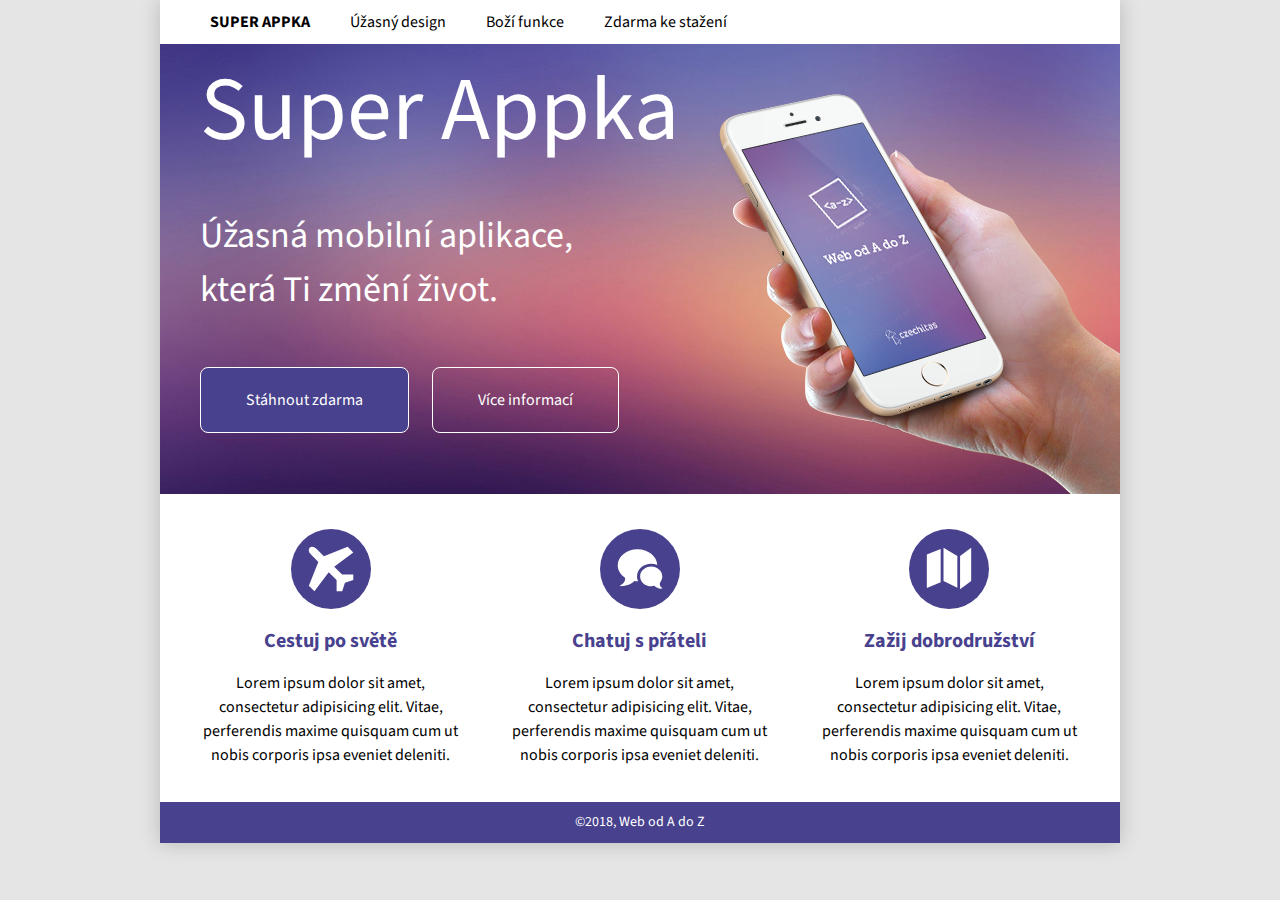
==== index.html @ fa51669b "prejmenovani-souboru" ====
<!DOCTYPE html>
<html>
  <head>
    <meta charset="utf-8" />
    <title>Mobilní aplikace</title>
    <link
      href="https://fonts.googleapis.com/css?family=Source+Sans+Pro:300,400,700"
      rel="stylesheet"
    />
    <link rel="stylesheet" type="text/css" href="style.css" />
  </head>
  <body>
    <div class="obal">
      <!-- menu -->
      <header>
        <ul class="menu">
          <li class="app-name">SUPER APPKA</li>
          <li><a href="#">Úžasný design</a></li>
          <li><a href="#">Boží funkce</a></li>
          <li><a href="#">Zdarma ke stažení</a></li>
        </ul>
      </header>
      <!-- banner  -->

      <main>
        <div class="banner">
          <h1 class="banner__title">Super Appka</h1>

          <p class="banner__slogan">
            Úžasná mobilní aplikace,
            <br />
            která Ti změní život.
          </p>

          <a class="banner__btns btn--download" href="#">Stáhnout zdarma</a>
          <a class="banner__btns btn--info" href="#">Více informací</a>

          <img class="banner__mobil" src="images/telefon.png" alt="Telefon" />
        </div>
        <!-- obsah se 3 sloupci -->
        <div class="content">
          <div class="content__item">
            <img class="content__imgs" src="images/letadlo.svg" alt="Letadlo" />
            <h2>Cestuj po světě</h2>
            <p>
              Lorem ipsum dolor sit amet, consectetur adipisicing elit. Vitae,
              perferendis maxime quisquam cum ut nobis corporis ipsa eveniet
              deleniti.
            </p>
          </div>

          <div class="content__item">
            <img class="content__imgs" src="images/bubliny.svg" alt="Bubliny" />
            <h2>Chatuj s přáteli</h2>
            <p>
              Lorem ipsum dolor sit amet, consectetur adipisicing elit. Vitae,
              perferendis maxime quisquam cum ut nobis corporis ipsa eveniet
              deleniti.
            </p>
          </div>

          <div class="content__item">
            <img class="content__imgs" src="images/mapa.svg" alt="Mapa" />
            <h2>Zažij dobrodružství</h2>
            <p>
              Lorem ipsum dolor sit amet, consectetur adipisicing elit. Vitae,
              perferendis maxime quisquam cum ut nobis corporis ipsa eveniet
              deleniti.
            </p>
          </div>
        </div>
      </main>
      <!-- patička -->
      <footer>
        <p>&copy;2018, Web od A do Z</p>
      </footer>
    </div>
  </body>
</html>
---- style.css ----
/* nejsme vcerejsi, pouzivame moderni box model */
html {
  box-sizing: border-box;
}
*,
::after,
::before {
  box-sizing: inherit;
  padding: 0;
  margin: 0;
}

/*
	BARVY
	sede pozadi      #e5e5e5
	svetle fialova   #48418e
	tmave fialova    #25133d

	POUZITE PISMO
	Source Sans Pro - rezy pisma light 300, regular 400 a bold 700
	https://fonts.google.com/specimen/Roboto
	Písmo už je v HTML nalinkované a v CSS nastavené pro body.
*/

body {
  padding: 0;
  margin: 0;
  background-color: #e5e5e5;
  font-family: 'Source Sans Pro', sans-serif;
  font-weight: 400;
  font-size: 16px;
  line-height: 1.5;
}

.obal {
  /* obsah stránky je omezený do pruhu širokého 960px */
  width: 960px;

  /* pruh je na stránce vycentrovaný */
  margin: 0 auto;

  background: white;
  box-shadow: 0 0 20px rgba(0, 0, 0, 0.2);
}

/* ----- zde začni psát vlastní CSS ----- */

:root {
  --gray-background: #e5e5e5;
  --purple-soft: #48418e;
  --purple-dark: #25133d;
}

/**** MENU */
.menu {
  display: flex;
  padding-left: 30px;
}

.app-name {
  font-weight: 700;
  padding: 10px 20px;
}

.menu li {
  list-style-type: none;
}

.menu li a {
  display: block;
  padding: 10px 20px;
  text-decoration: none;
  color: black;
}

.menu li a:hover {
  background-color: var(--purple-dark);
  color: white;
}

/**** BANNER  */
.banner {
  color: white;
  min-height: 450px;
  padding-left: 40px;
  background-image: url(images/pozadi.jpg);
  background-size: cover;
  background-position: center;
  position: relative;
}

.banner__title {
  font-size: 90px;
  font-weight: 400;
  margin-right: 20px;
}

.banner__slogan {
  font-size: 36px;
  margin: 30px 0 50px 0;
}

.banner__mobil {
  position: absolute;
  right: 0;
  bottom: 0;
}

/* buttons */
.banner__btns {
  display: inline-block;
  color: white;
  text-decoration: none;
  margin-right: 20px;
  padding: 20px 45px;
  border: 1px solid white;
  border-radius: 8px;
}

.btn--download {
  background-color: var(--purple-soft);
}

.btn--download:hover {
  background-color: transparent;
}

.btn--info:hover {
  background-color: var(--purple-soft);
}

/**** CONTENT  */
.content {
  display: flex;
  text-align: center;
  margin: 35px 16px;
}

.content__imgs {
  width: 80px;
}

.content__item {
  padding: 0 20px;
}

.content__item h2 {
  font-weight: 700;
  font-size: 20px;
  color: var(--purple-soft);
  margin-top: 10px;
  margin-bottom: 15px;
}

/**** FOOTER  */
footer {
  text-align: center;
  padding: 10px 0;
  background-color: var(--purple-soft);
  color: white;
  font-size: 14px;
}
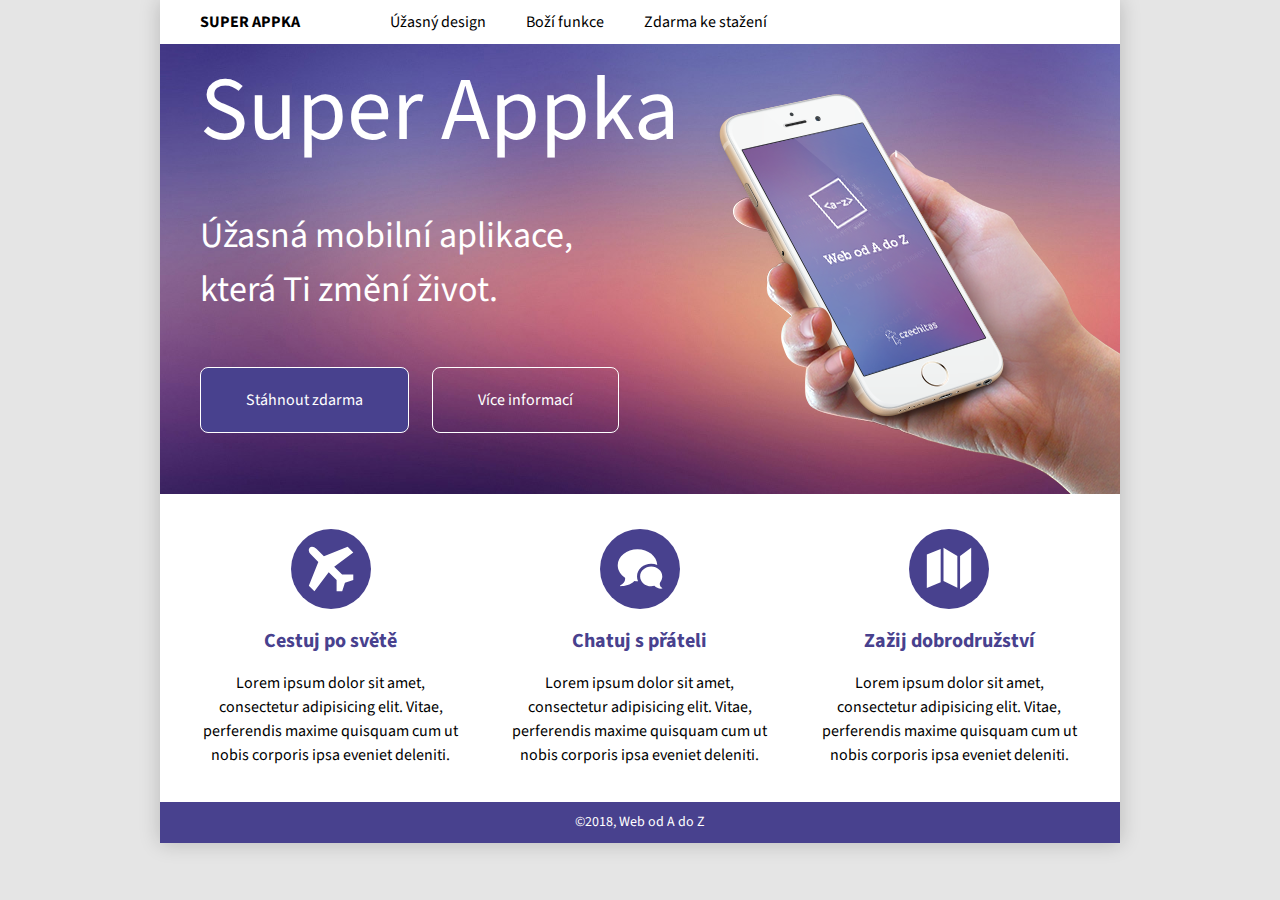
==== commit 1c176074: "finální úprava" ====
--- a/index.html
+++ b/index.html
@@ -13,17 +13,21 @@
     <div class="obal">
       <!-- menu -->
       <header>
-        <ul class="menu">
-          <li class="app-name">SUPER APPKA</li>
-          <li><a href="#">Úžasný design</a></li>
-          <li><a href="#">Boží funkce</a></li>
-          <li><a href="#">Zdarma ke stažení</a></li>
-        </ul>
+        <div class="header-container">
+          <a class="app-name" href="#">SUPER APPKA</a>
+          <nav>
+            <ul class="menu">
+              <li><a href="#">Úžasný design</a></li>
+              <li><a href="#">Boží funkce</a></li>
+              <li><a href="#">Zdarma ke stažení</a></li>
+            </ul>
+          </nav>
+        </div>
       </header>
       <!-- banner  -->
 
       <main>
-        <div class="banner">
+        <section class="banner">
           <h1 class="banner__title">Super Appka</h1>
 
           <p class="banner__slogan">
@@ -36,9 +40,10 @@
           <a class="banner__btns btn--info" href="#">Více informací</a>
 
           <img class="banner__mobil" src="images/telefon.png" alt="Telefon" />
-        </div>
+        </section>
+
         <!-- obsah se 3 sloupci -->
-        <div class="content">
+        <section class="content">
           <div class="content__item">
             <img class="content__imgs" src="images/letadlo.svg" alt="Letadlo" />
             <h2>Cestuj po světě</h2>
@@ -68,7 +73,7 @@
               deleniti.
             </p>
           </div>
-        </div>
+        </section>
       </main>
       <!-- patička -->
       <footer>
--- a/style.css
+++ b/style.css
@@ -52,14 +52,20 @@
 }
 
 /**** MENU */
-.menu {
+.header-container {
   display: flex;
-  padding-left: 30px;
 }
 
 .app-name {
   font-weight: 700;
-  padding: 10px 20px;
+  padding: 10px 40px;
+  text-decoration: none;
+  color: black;
+}
+
+.menu {
+  display: flex;
+  padding-left: 30px;
 }
 
 .menu li {
@@ -83,6 +89,7 @@
   color: white;
   min-height: 450px;
   padding-left: 40px;
+  padding-right: 410px;
   background-image: url(images/pozadi.jpg);
   background-size: cover;
   background-position: center;
